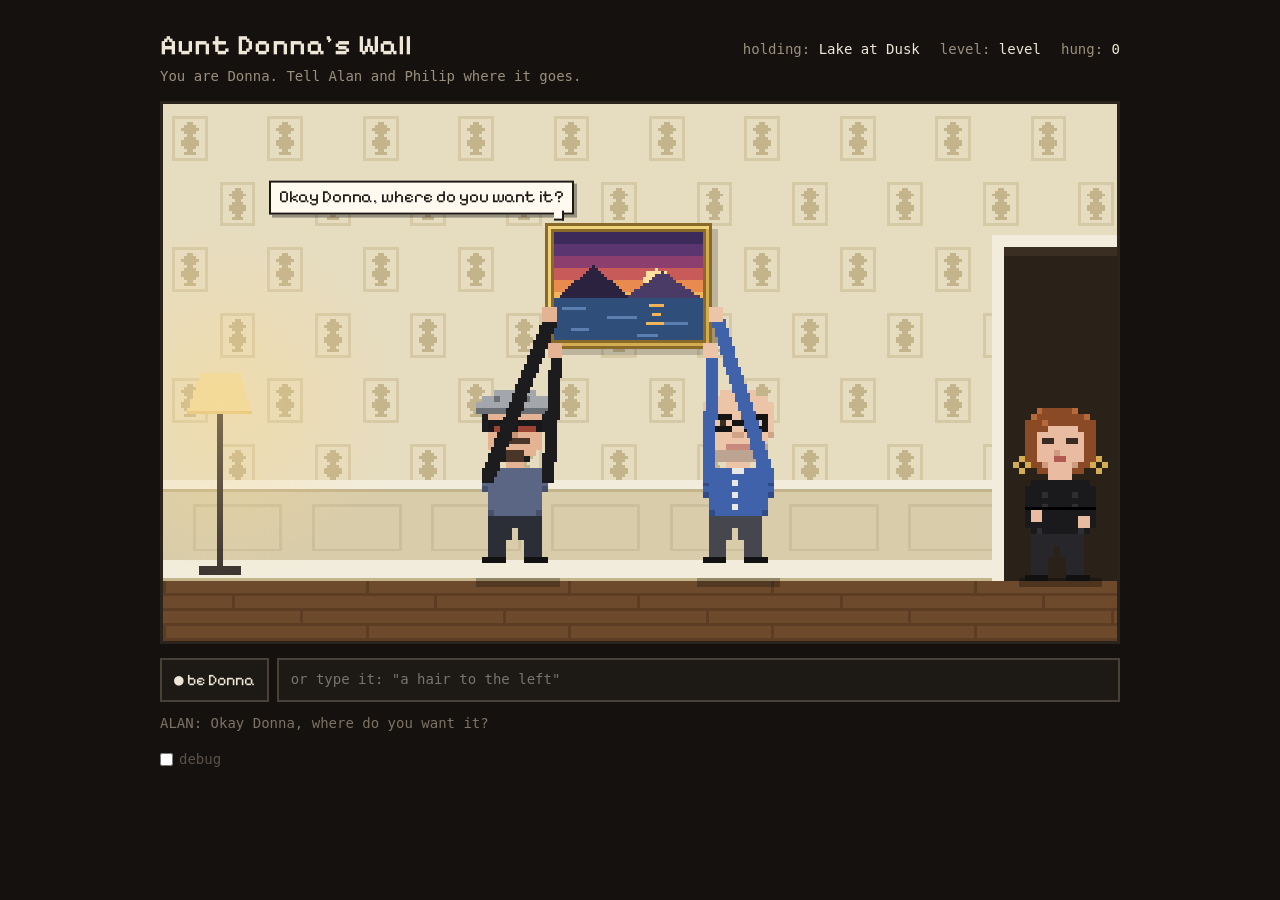
==== donna/index.html @ 9eb2b2ab "Add Aunt Donna's Wall, a voice-directed painting hanging game You play Donna and talk; Deepgram tran" ====
<!DOCTYPE html>
<html lang="en">
<head>
  <meta charset="UTF-8">
  <meta name="viewport" content="width=device-width, initial-scale=1.0">
  <title>Aunt Donna's Wall</title>
  <link rel="preconnect" href="https://fonts.googleapis.com">
  <link rel="preconnect" href="https://fonts.gstatic.com" crossorigin>
  <link href="https://fonts.googleapis.com/css2?family=Pixelify+Sans:wght@400;600&display=swap" rel="stylesheet">
  <style>
    * { margin: 0; padding: 0; box-sizing: border-box; }

    body {
      background: #14110e;
      color: #eee6d6;
      font-family: "SF Mono", "Monaco", "Inconsolata", "Fira Mono", "Droid Sans Mono", "Source Code Pro", monospace;
      font-size: 14px;
      line-height: 1.5;
      padding: 24px 16px 48px;
    }

    .wrap { max-width: 960px; margin: 0 auto; }

    header { margin-bottom: 14px; display: flex; flex-wrap: wrap; align-items: baseline; justify-content: space-between; gap: 4px 24px; }
    h1 { font-family: "Pixelify Sans", monospace; font-size: 28px; font-weight: 600; letter-spacing: 0.5px; }
    .sub { color: #9a8f7c; }
    .stats { color: #9a8f7c; display: flex; flex-wrap: wrap; gap: 4px 20px; margin-top: 4px; }
    .stats b { color: #eee6d6; font-weight: normal; }

    .stage { position: relative; width: 100%; border: 3px solid #2a241d; }
    canvas {
      display: block;
      width: 100%;
      height: auto;
      image-rendering: pixelated;
      image-rendering: crisp-edges;
    }

    .bubble {
      position: absolute;
      max-width: 34%;
      padding: 4px 8px 5px;
      background: #fffaf0;
      color: #1d1a16;
      border: 2px solid #1d1a16;
      font-family: "Pixelify Sans", monospace;
      font-size: clamp(11px, 1.7vw, 17px);
      line-height: 1.2;
      box-shadow: 3px 3px 0 rgba(0, 0, 0, 0.35);
      pointer-events: none;
      opacity: 0;
      transition: opacity 0.15s;
      white-space: normal;
    }
    .bubble.show { opacity: 1; }
    .bubble::after {
      content: "";
      position: absolute;
      bottom: -8px;
      width: 8px;
      height: 8px;
      background: #fffaf0;
      border: 2px solid #1d1a16;
      border-top: none;
    }
    .bubble.alan, .bubble.donna { transform: translate(0, -100%); }
    .bubble.alan::after { right: 8px; border-left: none; }
    .bubble.philip { transform: translate(0, -100%); }
    .bubble.philip::after { left: 8px; border-right: none; }
    .bubble.donna { background: #ffe3ec; }
    .bubble.donna::after { right: 10px; border-left: none; background: #ffe3ec; }
    .bubble.donna.interim { color: #7a6a70; }

    .controls { display: flex; flex-wrap: wrap; gap: 8px; margin: 14px 0 10px; }
    button, input[type="text"] {
      font: inherit;
      background: #1d1914;
      color: #eee6d6;
      border: 2px solid #4a4136;
      padding: 8px 12px;
    }
    button { cursor: pointer; font-family: "Pixelify Sans", monospace; font-size: 16px; }
    button:hover { border-color: #eee6d6; }
    button.on { border-color: #f08aa8; color: #f08aa8; }
    input[type="text"] { flex: 1; min-width: 180px; }
    input[type="text"]:focus, button:focus-visible { outline: none; border-color: #eee6d6; }

    #log { list-style: none; color: #7d7364; }
    #log li { padding: 1px 0; }
    #log .donna { color: #c98a9c; }
    #log .jev { color: #5a5248; }
    #log .err { color: #e06a5a; }
    body:not(.debug) #log .jev, body:not(.debug) #log .err { display: none; }

    .debug-toggle { color: #5a5248; display: inline-flex; align-items: center; gap: 6px; margin-top: 14px; cursor: pointer; }
    .debug-toggle input { accent-color: #7d7364; }
  </style>
</head>
<body>
  <div class="wrap">
    <header>
      <div>
        <h1>Aunt Donna's Wall</h1>
        <p class="sub">You are Donna. Tell Alan and Philip where it goes.</p>
      </div>
      <div class="stats">
        <span>holding: <b id="title">-</b></span>
        <span>level: <b id="level">-</b></span>
        <span>hung: <b id="hung">0</b></span>
      </div>
    </header>

    <div class="stage" id="stage">
      <canvas id="scene" width="320" height="180" aria-label="Alan and Philip holding a painting against the wall while Donna directs from the doorway"></canvas>
      <div class="bubble alan" id="b-alan"></div>
      <div class="bubble philip" id="b-philip"></div>
      <div class="bubble donna" id="b-donna"></div>
    </div>

    <div class="controls">
      <button id="mic" type="button">● be Donna</button>
      <form id="typed" style="display:contents">
        <input id="say" type="text" autocomplete="off" placeholder="or type it: &quot;a hair to the left&quot;">
      </form>
    </div>
    <ul id="log"></ul>
    <label class="debug-toggle"><input type="checkbox" id="debug"> debug</label>
  </div>

<script>
'use strict';

const $ = id => document.getElementById(id);
const clamp = (v, lo, hi) => Math.max(lo, Math.min(hi, v));
const pick = a => a[Math.floor(Math.random() * a.length)];
const MOCK = new URLSearchParams(location.search).has('mock');

// ---------- world (in canvas pixels, 320x180) ----------
const LW = 320, LH = 180, FLOOR_Y = 160;
const PW = 56, PH = 42;                  // painting incl. frame
const CX_MIN = 90, CX_MAX = 222;         // painting center x
const B_MIN = 46, B_MAX = 96;            // painting bottom y
const MAX_TILT = 14;                     // right corner minus left corner, px
const HOME = { cx: 156, yL: 82, yR: 82 };
const UNIT_X = 5, UNIT_Y = 4, UNIT_TILT = 3;
const DONNA_X = 285;
const S = 2;                             // people are drawn at 2x

const canvas = $('scene');
const ctx = canvas.getContext('2d');
ctx.imageSmoothingEnabled = false;

function makeCanvas(w, h) {
  const c = document.createElement('canvas');
  c.width = w; c.height = h;
  const x = c.getContext('2d');
  x.imageSmoothingEnabled = false;
  return [c, x];
}

// ---------- sprites ----------
// One character per pixel; '.' is transparent. Rows are 16 wide.
const LEGS_STAND = [
  '...PPPPPPPPP....',
  '...PPPPPPPPP....',
  '...PPPP.PPPP....',
  '...PPPP.PPPP....',
  '...PPP...PPP....',
  '...PPP...PPP....',
  '...PPP...PPP....',
  '..FFFF...FFFF...',
];
const LEGS_WALK = [
  '...PPPPPPPPP....',
  '...PPPP.PPPP....',
  '..PPPP...PPPP...',
  '..PPP.....PPP...',
  '.PPP.......PPP..',
  '.PPP.......PPP..',
  '.PPP.......PPP..',
  'FFFF.......FFFF.',
];

const ALAN_TOP = [
  '....HHHHHHH.....',
  '..HHhHHHHhHHH...',
  '.HHHHHHHHHHHHH..',
  '.hhhhhhhhhhhhh..',
  '..KSSSSSSSSSK...',
  '..KGGGGGGGGGK...',
  '..KGRRRGRRRGK...',
  '...SSSSsSSSS....',
  '...SSBBBBBSS....',
  '...SSSSSSSSS....',
  '....SSBBBSS.....',
  '.....KBBBK......',
  '......SSS.......',
  '...TTTTTTTTT....',
  '..TTTTTTTTTTT...',
  '..TTTTTTTTTTT...',
  '..tTTTTTTTTTt...',
  '...TTTTTTTTT....',
  '...TTTTTTTTT....',
  '...TTTTTTTTT....',
  '...tTTTTTTTt....',
];
const ALAN_PAL = {
  H: '#a3a7ac', h: '#6b7076', S: '#e3b394', s: '#c99474', G: '#18181a', R: '#9a4436',
  B: '#4b3428', T: '#5a6684', t: '#47506a', K: '#1c1c1f', P: '#2b2e36', F: '#121212',
};

const PHILIP_TOP = [
  '.....SSSSSS.....',
  '...SSSSSSSSSS...',
  '..SSSSSSSSSSSS..',
  '..SSSSSSSSSSSS..',
  '..SGGGGSSGGGGS..',
  '..SGSESGGSESGS..',
  '..SGGGGSSGGGGS..',
  '..sSSSSssSSSSs..',
  '...SSSSSSSSSS...',
  '...ZSSLLLLSSZ...',
  '...ZZZZZZZZZZ...',
  '....ZZZZZZZZ....',
  '......SSSS......',
  '...UUUUwwUUUU...',
  '..UUUUUUUUUUUU..',
  '..uUUUUwUUUUUu..',
  '..UUUUUUUUUUUU..',
  '..uUUUUwUUUUUu..',
  '...UUUUUUUUUU...',
  '...UUUUwUUUUU...',
  '...uUUUUUUUUu...',
];
const PHILIP_PAL = {
  S: '#ecc4a8', s: '#d3a386', Z: '#bda392', G: '#141414', E: '#3b2a20', L: '#c98a7e',
  U: '#3f62ab', u: '#2f4c88', w: '#e8e8e8', P: '#45464e', F: '#121212',
};

const DONNA_TOP = [
  '....aAAAAAa.....',
  '...aAAAAAAAAa...',
  '..AAAaAAAAAAAA..',
  '..AAAASSSSSAAA..',
  '..AASSSSSSSSAA..',
  '..AASEESSEESAA..',
  '..AASSSSSSSSAA..',
  '..AASSSsSSSSAA..',
  '.OAASSSLLSSSAAO.',
  'O.OAAsSSSSsAAO.O',
  '.O..AASSSSAA..O.',
  '......SSSS......',
  '...KKKKKKKKKK...',
  '..KKKKKKKKKKKK..',
  '..KKKkKKKKkKKK..',
  '..KKKKKKKKKKKK..',
  '..KKKkKKKKkKKK..',
  '..KKKKKKKKKKKK..',
  '...KKKKKKKKKK...',
  '...KKKKKKKKKK...',
  '...KkKKKKKKkK...',
];
const DONNA_PAL = {
  a: '#b8693a', A: '#8b4a26', S: '#e9bba0', s: '#d09b80', E: '#3a2a22', L: '#b05a52',
  O: '#d4ad52', K: '#1a1a1d', k: '#2e2e33', P: '#26262b', F: '#111111',
};

function sprite(rows, pal) {
  const [c, x] = makeCanvas(16, rows.length);
  rows.forEach((row, y) => {
    for (let i = 0; i < 16; i++) {
      const col = pal[row[i]];
      if (col) { x.fillStyle = col; x.fillRect(i, y, 1, 1); }
    }
  });
  return c;
}

const SPRITES = {
  alan: { stand: sprite([...ALAN_TOP, ...LEGS_STAND], ALAN_PAL), walk: sprite([...ALAN_TOP, ...LEGS_WALK], ALAN_PAL) },
  philip: { stand: sprite([...PHILIP_TOP, ...LEGS_STAND], PHILIP_PAL), walk: sprite([...PHILIP_TOP, ...LEGS_WALK], PHILIP_PAL) },
  donna: sprite([...DONNA_TOP, ...LEGS_STAND], DONNA_PAL),
};
const SPRITE_H = 29 * S, SPRITE_W = 16 * S;

// ---------- paintings ----------
function disc(x, cx, cy, r, color) {
  x.fillStyle = color;
  for (let dy = -r; dy <= r; dy++) {
    const w = Math.round(Math.sqrt(r * r - dy * dy));
    x.fillRect(cx - w, cy + dy, w * 2 + 1, 1);
  }
}

const ARTS = [
  { title: 'Lake at Dusk', draw(x) {
    ['#3b2a5a', '#5a3570', '#8c3f6e', '#c95a5a', '#e98a4f', '#f2b45a'].forEach((c, i) => {
      x.fillStyle = c; x.fillRect(0, i * 4, 50, 4);
    });
    disc(x, 34, 16, 4, '#ffe0a0');
    for (let i = 0; i < 50; i++) {
      const back = 22 - Math.max(0, 9 - Math.abs(i - 36) * 0.7);
      const front = 22 - Math.max(0, 11 - Math.abs(i - 13) * 0.9);
      x.fillStyle = '#4a3a66'; x.fillRect(i, Math.round(back), 1, 22);
      x.fillStyle = '#2b2240'; x.fillRect(i, Math.round(front), 1, 22);
    }
    x.fillStyle = '#2f4f7a'; x.fillRect(0, 22, 50, 14);
    x.fillStyle = '#5b7fb0';
    [[3, 25, 8], [18, 28, 10], [6, 32, 6], [36, 30, 9], [28, 34, 7]].forEach(([a, b, w]) => x.fillRect(a, b, w, 1));
    x.fillStyle = '#f2b45a';
    [[32, 24, 5], [33, 27, 3], [31, 30, 6]].forEach(([a, b, w]) => x.fillRect(a, b, w, 1));
  } },
  { title: 'Cat (oil on canvas)', draw(x) {
    x.fillStyle = '#3d6b6b'; x.fillRect(0, 0, 50, 36);
    x.fillStyle = '#4a7a78'; x.fillRect(0, 0, 50, 3);
    x.fillStyle = '#8b3a3a'; x.fillRect(0, 29, 50, 7);
    x.fillStyle = '#a84a48'; x.fillRect(0, 29, 50, 1);
    disc(x, 25, 24, 8, '#e08a3c');
    disc(x, 25, 13, 6, '#e08a3c');
    x.fillStyle = '#e08a3c';
    for (let i = 0; i < 4; i++) { x.fillRect(20 + i, 5 + i, 4 - i, 1); x.fillRect(27 + 0, 5 + i, 4 - i, 1); }
    x.fillStyle = '#b8652a';
    [[19, 21], [19, 25], [30, 22], [30, 26], [24, 8]].forEach(([a, b]) => x.fillRect(a, b, 3, 1));
    x.fillStyle = '#9fd36a'; x.fillRect(22, 12, 2, 2); x.fillRect(27, 12, 2, 2);
    x.fillStyle = '#111'; x.fillRect(23, 12, 1, 2); x.fillRect(28, 12, 1, 2);
    x.fillStyle = '#f2a0a0'; x.fillRect(25, 15, 1, 1);
    x.fillStyle = '#e08a3c'; x.fillRect(33, 28, 8, 2); x.fillRect(39, 24, 2, 5);
  } },
  { title: 'Still Life with Fruit', draw(x) {
    x.fillStyle = '#2b2320'; x.fillRect(0, 0, 50, 36);
    x.fillStyle = '#6b4a2c'; x.fillRect(0, 27, 50, 9);
    x.fillStyle = '#82593a'; x.fillRect(0, 27, 50, 1);
    x.fillStyle = '#f1c40f';
    for (let i = 0; i < 16; i++) x.fillRect(12 + i, 12 + Math.round(Math.abs(i - 8) * -0.4 + 4), 1, 2);
    disc(x, 18, 19, 5, '#c0392b');
    disc(x, 31, 19, 5, '#7bb342');
    disc(x, 25, 16, 5, '#e67e22');
    x.fillStyle = '#fff'; x.fillRect(16, 16, 1, 1); x.fillRect(29, 16, 1, 1); x.fillRect(23, 13, 1, 1);
    x.fillStyle = '#d9d2c3';
    for (let r = 0; r < 7; r++) x.fillRect(9 + r, 21 + r, 32 - r * 2, 1);
    x.fillStyle = '#b5ad9c'; x.fillRect(16, 27, 18, 1);
  } },
  { title: 'Sailboat, Probably Maine', draw(x) {
    x.fillStyle = '#9fd0e8'; x.fillRect(0, 0, 50, 24);
    x.fillStyle = '#c8e6f3'; x.fillRect(0, 18, 50, 6);
    x.fillStyle = '#fff'; x.fillRect(5, 5, 9, 2); x.fillRect(7, 4, 5, 1); x.fillRect(36, 8, 8, 2);
    x.fillStyle = '#2e6fa7'; x.fillRect(0, 24, 50, 12);
    x.fillStyle = '#5aa0d8';
    [[2, 27, 6], [14, 30, 8], [30, 28, 7], [40, 32, 6], [8, 33, 5]].forEach(([a, b, w]) => x.fillRect(a, b, w, 1));
    x.fillStyle = '#5a3a20'; x.fillRect(25, 4, 1, 19);
    x.fillStyle = '#fffaf0';
    for (let y = 5; y < 21; y++) x.fillRect(26, y, Math.round((y - 4) * 0.65), 1);
    for (let y = 9; y < 21; y++) x.fillRect(25 - Math.round((y - 8) * 0.5), y, Math.round((y - 8) * 0.5), 1);
    x.fillStyle = '#c0392b'; x.fillRect(26, 4, 3, 1);
    x.fillStyle = '#7a4a2a';
    for (let r = 0; r < 4; r++) x.fillRect(16 + r, 21 + r, 20 - r * 2, 1);
  } },
  { title: 'Portrait of Donna', draw(x) {
    x.fillStyle = '#4c5a3a'; x.fillRect(0, 0, 50, 36);
    disc(x, 25, 18, 16, '#5d6c48');
    x.fillStyle = '#1a1a1d'; x.fillRect(11, 29, 28, 7);
    x.drawImage(SPRITES.donna, 0, 0, 16, 12, 9, 5, 32, 24);
  } },
];

const FRAMES = ARTS.map(art => {
  const [c, x] = makeCanvas(PW, PH);
  x.fillStyle = '#8a6a28'; x.fillRect(0, 0, PW, PH);
  x.fillStyle = '#d4ad52'; x.fillRect(1, 1, PW - 2, PH - 2);
  x.fillStyle = '#f0d27a'; x.fillRect(1, 1, PW - 2, 1); x.fillRect(1, 1, 1, PH - 2);
  x.fillStyle = '#8a6a28'; x.fillRect(2, 2, PW - 4, PH - 4);
  const [inner, ix] = makeCanvas(PW - 6, PH - 6);
  art.draw(ix);
  x.drawImage(inner, 3, 3);
  return c;
});

// ---------- the room ----------
const [room, rx] = makeCanvas(LW, LH);
(function drawRoom() {
  rx.fillStyle = '#e6dcc0'; rx.fillRect(0, 0, LW, FLOOR_Y);
  // Urn wallpaper, after the real dining room.
  const urn = ['..UU..', '.UUUU.', 'UUUUUU', '.UUUU.', '..UU..', '.UUUU.', 'UUUUUU', 'UUUUUU', '.UUUU.', '..UU..', '.UUUU.'];
  for (let y = 6, row = 0; y < 128; y += 22, row++) {
    for (let x = (row % 2) * 16 + 6; x < LW; x += 32) {
      rx.fillStyle = '#d6c9a6';
      rx.fillRect(x - 3, y - 2, 12, 15);
      rx.fillStyle = '#e6dcc0';
      rx.fillRect(x - 2, y - 1, 10, 13);
      rx.fillStyle = '#c4b48c';
      urn.forEach((r, j) => { for (let i = 0; i < 6; i++) if (r[i] === 'U') rx.fillRect(x + i, y + j, 1, 1); });
    }
  }
  // Chair rail and wainscot.
  rx.fillStyle = '#d8ccaa'; rx.fillRect(0, 128, LW, 26);
  rx.fillStyle = '#f2ecdc'; rx.fillRect(0, 126, LW, 3);
  rx.fillStyle = '#c4b48c'; rx.fillRect(0, 129, LW, 1);
  for (let x = 10; x < LW; x += 40) {
    rx.fillStyle = '#cbbf9c'; rx.fillRect(x, 134, 30, 16);
    rx.fillStyle = '#d8ccaa'; rx.fillRect(x + 1, 135, 28, 14);
  }
  // Baseboard and floor.
  rx.fillStyle = '#f2ecdc'; rx.fillRect(0, 153, LW, 7);
  rx.fillStyle = '#c4b48c'; rx.fillRect(0, 159, LW, 1);
  rx.fillStyle = '#6e4a2c'; rx.fillRect(0, FLOOR_Y, LW, LH - FLOOR_Y);
  rx.fillStyle = '#5c3d24';
  for (let y = FLOOR_Y + 4; y < LH; y += 5) rx.fillRect(0, y, LW, 1);
  for (let y = FLOOR_Y, k = 0; y < LH; y += 5, k++) {
    for (let x = (k % 3) * 23; x < LW; x += 68) rx.fillRect(x, y, 1, 5);
  }
  // Doorway on the right, where Donna stands.
  rx.fillStyle = '#f2ecdc'; rx.fillRect(278, 44, 42, 116);
  rx.fillStyle = '#2a2119'; rx.fillRect(282, 48, 38, 112);
  rx.fillStyle = '#3a2e22'; rx.fillRect(282, 48, 38, 3);
  // Lamp on the left.
  rx.fillStyle = '#3a3330'; rx.fillRect(18, 104, 2, 52); rx.fillRect(12, 155, 14, 3);
  rx.fillStyle = '#efd9a0';
  for (let r = 0; r < 14; r++) rx.fillRect(12 - Math.floor(r / 3), 90 + r, 14 + Math.floor(r / 3) * 2, 1);
  rx.fillStyle = '#e0c47e'; rx.fillRect(8, 103, 22, 1);
  const glow = rx.createRadialGradient(19, 100, 2, 19, 100, 60);
  glow.addColorStop(0, 'rgba(255, 220, 140, 0.35)');
  glow.addColorStop(1, 'rgba(255, 220, 140, 0)');
  rx.fillStyle = glow; rx.fillRect(0, 40, 90, 120);
})();

// ---------- state ----------
let artIndex = 0;
let cur = { cx: CX_MIN, yL: HOME.yL, yR: HOME.yR };   // drawn
let target = { ...HOME };                              // headed for
let history = [];
let lastDir = null;
let hung = [];
let hungCount = 0;
let heldSince = Date.now();
let lastGripe = Date.now();
let hanging = false;
let donnaPointUntil = 0;
let donnaCheerUntil = 0;
let tick = 0;

function geometry(p) {
  const t = clamp((p.yR - p.yL) / PW, -1, 1);
  const a = Math.asin(t);
  const cos = Math.cos(a), sin = Math.sin(a);
  const mx = p.cx, my = (p.yL + p.yR) / 2;
  const at = (px, py) => ({ x: mx + px * cos - py * sin, y: my + px * sin + py * cos });
  return { a, mx, my, at };
}

function drawPainting(p, frame) {
  const g = geometry(p);
  ctx.save();
  ctx.translate(Math.round(g.mx), Math.round(g.my));
  ctx.rotate(g.a);
  ctx.fillStyle = 'rgba(0, 0, 0, 0.18)';
  ctx.fillRect(-PW / 2 + 2, -PH + 2, PW, PH);
  ctx.drawImage(frame, -PW / 2, -PH);
  ctx.restore();
  return g;
}

function line(x0, y0, x1, y1, color, t = 2) {
  x0 = Math.round(x0); y0 = Math.round(y0); x1 = Math.round(x1); y1 = Math.round(y1);
  const dx = Math.abs(x1 - x0), dy = -Math.abs(y1 - y0);
  const sx = x0 < x1 ? 1 : -1, sy = y0 < y1 ? 1 : -1;
  let e = dx + dy;
  ctx.fillStyle = color;
  for (;;) {
    ctx.fillRect(x0, y0, t, t);
    if (x0 === x1 && y0 === y1) break;
    const e2 = 2 * e;
    if (e2 >= dy) { e += dy; x0 += sx; }
    if (e2 <= dx) { e += dx; y0 += sy; }
  }
}

function drawHolder(who, hands, side, walking, tired) {
  const spr = SPRITES[who];
  const pal = who === 'alan' ? ALAN_PAL : PHILIP_PAL;
  const sleeve = who === 'alan' ? ALAN_PAL.K : PHILIP_PAL.U;
  const skin = pal.S;
  const bodyX = Math.round(side === 'L' ? hands[0].x - 27 : hands[0].x - 5);
  const reach = FLOOR_Y - SPRITE_H + 13 * S - Math.min(hands[0].y, hands[1].y);
  const lift = clamp(Math.round(reach - 50), 0, 6);
  const top = FLOOR_Y - SPRITE_H - lift;
  const shake = tired && tick % 6 < 3 ? 1 : 0;

  ctx.fillStyle = 'rgba(0, 0, 0, 0.25)';
  ctx.fillRect(bodyX + 2, FLOOR_Y - 1, SPRITE_W - 4, 3);
  ctx.drawImage(walking && Math.floor(tick / 8) % 2 ? spr.walk : spr.stand, bodyX, top, SPRITE_W, SPRITE_H);

  const shoulders = [{ x: bodyX + 4, y: top + 13 * S + 1 }, { x: bodyX + 24, y: top + 13 * S + 1 }];
  if (side === 'R') shoulders.reverse();
  hands.forEach((h, i) => {
    const s = i === 0 ? shoulders[1] : shoulders[0];
    line(s.x, s.y, h.x, h.y + shake, sleeve, 4);
    ctx.fillStyle = skin;
    ctx.fillRect(Math.round(h.x) - 1, Math.round(h.y) - 2 + shake, 5, 5);
  });
  if (tired && tick % 40 < 26) {
    ctx.fillStyle = '#7cc6f0';
    const sx = side === 'L' ? bodyX + 2 : bodyX + 28;
    ctx.fillRect(sx, top + 10 + (tick % 40 > 14 ? 2 : 0), 2, 3);
  }
}

function drawDonna(g) {
  const top = FLOOR_Y - SPRITE_H;
  const now = Date.now();
  ctx.fillStyle = 'rgba(0, 0, 0, 0.3)';
  ctx.fillRect(DONNA_X + 2, FLOOR_Y - 1, SPRITE_W - 4, 3);
  ctx.drawImage(SPRITES.donna, DONNA_X, top, SPRITE_W, SPRITE_H);
  const shoulderL = { x: DONNA_X + 4, y: top + 13 * S + 1 };
  const shoulderR = { x: DONNA_X + 25, y: top + 13 * S + 1 };
  const sleeve = DONNA_PAL.K, skin = DONNA_PAL.S;
  if (now < donnaCheerUntil) {
    const up = tick % 16 < 8 ? 0 : 3;
    line(shoulderL.x, shoulderL.y, shoulderL.x - 8, shoulderL.y - 20 + up, sleeve, 4);
    line(shoulderR.x, shoulderR.y, shoulderR.x + 6, shoulderR.y - 20 + up, sleeve, 4);
    ctx.fillStyle = skin;
    ctx.fillRect(shoulderL.x - 9, shoulderL.y - 24 + up, 5, 5);
    ctx.fillRect(shoulderR.x + 6, shoulderR.y - 24 + up, 5, 5);
    // Smile.
    ctx.fillStyle = DONNA_PAL.S; ctx.fillRect(DONNA_X + 14, top + 16, 4, 2);
    ctx.fillStyle = DONNA_PAL.L; ctx.fillRect(DONNA_X + 13, top + 16, 6, 2);
    ctx.fillRect(DONNA_X + 11, top + 14, 2, 2); ctx.fillRect(DONNA_X + 19, top + 14, 2, 2);
  } else if (now < donnaPointUntil) {
    const dx = g.mx - shoulderL.x, dy = (g.my - PH / 2) - shoulderL.y;
    const d = Math.hypot(dx, dy) || 1;
    const hx = shoulderL.x + dx / d * 24, hy = shoulderL.y + dy / d * 24;
    line(shoulderL.x, shoulderL.y, hx, hy, sleeve, 4);
    ctx.fillStyle = skin; ctx.fillRect(Math.round(hx) - 1, Math.round(hy), 5, 4);
    ctx.fillRect(Math.round(hx) - 5, Math.round(hy), 4, 2);
    line(shoulderR.x, shoulderR.y, shoulderR.x + 2, shoulderR.y + 18, sleeve, 4);
    ctx.fillStyle = skin; ctx.fillRect(shoulderR.x + 1, shoulderR.y + 20, 4, 4);
  } else {
    // Arms folded.
    ctx.fillStyle = '#000'; ctx.fillRect(DONNA_X + 4, top + 33, 24, 1);
    ctx.fillStyle = sleeve; ctx.fillRect(DONNA_X + 4, top + 34, 24, 6);
    ctx.fillStyle = skin; ctx.fillRect(DONNA_X + 6, top + 34, 4, 4); ctx.fillRect(DONNA_X + 22, top + 36, 4, 4);
  }
}

function render() {
  ctx.drawImage(room, 0, 0);
  for (const p of hung) {
    const g = geometry(p);
    const tl = g.at(-PW / 2 + 6, -PH), tr = g.at(PW / 2 - 6, -PH), nail = { x: g.mx, y: g.my - PH - 7 };
    line(tl.x, tl.y, nail.x, nail.y, '#5a4a36', 1);
    line(tr.x, tr.y, nail.x, nail.y, '#5a4a36', 1);
    ctx.fillStyle = '#3a3330'; ctx.fillRect(Math.round(nail.x) - 1, Math.round(nail.y) - 1, 2, 2);
    drawPainting(p, FRAMES[p.art]);
  }

  const g = drawPainting(cur, FRAMES[artIndex]);
  const walking = Math.abs(cur.cx - target.cx) > 0.5;
  const tired = Date.now() - heldSince > 60000;
  drawHolder('alan', [g.at(-PW / 2 + 2, 0), g.at(-PW / 2, -12)], 'L', walking, tired);
  drawHolder('philip', [g.at(PW / 2 - 2, 0), g.at(PW / 2, -12)], 'R', walking, tired);
  drawDonna(g);

  placeBubble('alan', g.at(-PW / 2 + 10, -PH));
  placeBubble('philip', g.at(PW / 2 - 10, -PH));
  placeBubble('donna', { x: DONNA_X + SPRITE_W, y: FLOOR_Y - SPRITE_H - 2 });

  const deg = Math.round(g.a * 180 / Math.PI);
  $('level').textContent = deg === 0 ? 'level' : `${Math.abs(deg)}° ${deg > 0 ? 'right side low' : 'left side low'}`;
  $('title').textContent = ARTS[artIndex].title;
  $('hung').textContent = hungCount;
}

function approach(a, b, speed) {
  return Math.abs(b - a) <= speed ? b : a + Math.sign(b - a) * speed;
}

function loop() {
  tick++;
  cur = {
    cx: approach(cur.cx, target.cx, 1.2),
    yL: approach(cur.yL, target.yL, 0.8),
    yR: approach(cur.yR, target.yR, 0.8),
  };
  const now = Date.now();
  if (!hanging && now - heldSince > 40000 && now - lastGripe > 25000) {
    lastGripe = now;
    say(pick(['alan', 'philip']), pick(GRIPES));
  }
  render();
  requestAnimationFrame(loop);
}

// ---------- speech bubbles ----------
const bubbles = { alan: $('b-alan'), philip: $('b-philip'), donna: $('b-donna') };
const bubbleTimers = {};

function placeBubble(who, pt) {
  const el = bubbles[who];
  if (!el.classList.contains('show')) return;
  const x = clamp(pt.x, 4, LW - 4) / LW * 100;
  // Alan's and Donna's bubbles grow leftward, so pin their right edge.
  if (who === 'philip') el.style.left = x + '%';
  else el.style.right = (100 - x) + '%';
  el.style.top = (clamp(pt.y - 3, 26, LH) / LH * 100) + '%';
}

function showBubble(who, text, interim = false) {
  const el = bubbles[who];
  el.textContent = text;
  el.classList.toggle('interim', interim);
  el.classList.add('show');
  clearTimeout(bubbleTimers[who]);
  if (!interim) bubbleTimers[who] = setTimeout(() => el.classList.remove('show'), 2500 + text.length * 45);
}

// ---------- dialogue ----------
const GRIPES = [
  'My arms, Donna.',
  'Can we put it down for a sec?',
  "I can't feel my fingers.",
  'Is this where it was twenty minutes ago?',
  'Maybe we just get a nail in it and see?',
  'My shoulder is doing the thing again.',
  'Is there a game on?',
];
const CONFUSED = ['...which way, Donna?', 'Huh?', 'Was that a left or a right?', 'Say again?', 'Like... where?'];
const EDGE = {
  left: ["That's the end of the wall, Donna.", "There's a lamp here."],
  right: ["That's the doorway, Donna.", "I'm out of wall."],
  up: ['Any higher and I need the ladder.', "I'm on my tippy toes."],
  down: ["Any lower and it's on the floor.", 'My back, Donna.'],
  tilt: ["It's as crooked as it goes."],
};
const ACK = ['', ' Like this?', ' Here?', " How's that?", ' Better?'];
const DIR_WORD = {
  left: 'Left', right: 'Right', up: 'Up', down: 'Down',
  tilt_clockwise: 'Tilting it', tilt_counterclockwise: 'Tilting it the other way',
};
const AMOUNT_WORD = ['a hair', 'a little', 'a good bit', 'a lot'];

const logEl = $('log');
function log(cls, who, text) {
  const li = document.createElement('li');
  li.className = cls;
  li.textContent = who ? `${who}: ${text}` : text;
  logEl.prepend(li);
  while (logEl.children.length > 12) logEl.lastChild.remove();
}
function say(who, text) {
  log(who, who.toUpperCase(), text);
  showBubble(who, text);
}

// ---------- Jev ----------
const QUESTIONS = {
  direction: {
    type: 'choice',
    instructions: 'Which way does Donna want the painting moved? Directions are as Donna sees the wall: left means toward her left.',
    criteria: {
      left: 'Move it left',
      right: 'Move it right',
      up: 'Raise it, higher, move it up',
      down: 'Lower it, move it down',
      tilt_clockwise: 'Rotate it clockwise: the right side goes down or the left side goes up',
      tilt_counterclockwise: 'Rotate it counterclockwise: the left side goes down or the right side goes up',
      level: "Straighten it, make it level, it's crooked",
      reverse: "The opposite of the last move: 'no, the other way', 'too far', 'your other left'",
      none: 'No movement asked for: praise, thinking out loud, chit-chat, or telling them to stop',
    },
  },
  amount: {
    type: 'score',
    instructions: 'How far does Donna want it moved?',
    criteria: [
      'A hair, a smidge, the tiniest bit',
      'A little, a bit',
      'A fair amount, several inches',
      'A lot, way over, a foot or more',
    ],
  },
  who: {
    type: 'choice',
    instructions: 'Who is Donna talking to? Alan holds the left side and Philip holds the right side.',
    criteria: {
      both: 'Both of them, or nobody in particular',
      alan: 'Alan, or the left side only',
      philip: 'Philip, or the right side only',
    },
  },
  done: {
    type: 'noul',
    instructions: "Donna says the painting is in the right spot and should be hung now ('perfect', 'right there', 'mark it', 'that's it').",
  },
  undo: {
    type: 'noul',
    instructions: "Donna wants it put back exactly where it was before the last move ('put it back', 'it was better before').",
  },
};

async function askJev(text) {
  const state = `Donna just said: "${text}"\nThe last move was: ${lastDir || 'none yet'}.`;
  if (MOCK) return mockJev(text);
  const res = await fetch('api/jev', {
    method: 'POST',
    headers: { 'Content-Type': 'application/json' },
    body: JSON.stringify({ model: 'jev-latest', state, questions: QUESTIONS }),
  });
  if (!res.ok) throw new Error(`Jev said ${res.status}`);
  return (await res.json()).answers;
}

// Keyword stand-in so the page can be tried without the server (?mock).
function mockJev(text) {
  const t = text.toLowerCase();
  const has = re => re.test(t);
  let dir = 'none';
  if (has(/other way|too far|other left/)) dir = 'reverse';
  else if (has(/straight|level|crooked/)) dir = 'level';
  else if (has(/counter|anti/)) dir = 'tilt_counterclockwise';
  else if (has(/clockwise|tilt/)) dir = 'tilt_clockwise';
  else if (has(/\bleft\b/)) dir = 'left';
  else if (has(/\bright\b(?! there)/)) dir = 'right';
  else if (has(/\bup\b|higher|raise/)) dir = 'up';
  else if (has(/\bdown\b|lower/)) dir = 'down';
  const score = has(/hair|smidge|tiny|tad/) ? 0 : has(/lot|way|foot/) ? 3 : has(/bit|little/) ? 1 : 1.5;
  const who = has(/alan/) ? 'alan' : has(/\bphilip\b/) ? 'philip' : 'both';
  return Promise.resolve({
    direction: { choice: dir, confidence: 0.9 },
    amount: { score },
    who: { choice: who, confidence: 0.9 },
    done: { noul: has(/perfect|right there|mark it|that's it/) ? 0.95 : 0.02 },
    undo: { noul: has(/put it back|was better/) ? 0.95 : 0.02 },
  });
}

// ---------- turning Jev's answers into moves ----------
const OPPOSITE = {
  left: 'right', right: 'left', up: 'down', down: 'up',
  tilt_clockwise: 'tilt_counterclockwise', tilt_counterclockwise: 'tilt_clockwise',
};

function act(a) {
  const d = a.direction, who = a.who.choice;
  const conf = n => (n == null ? '-' : n.toFixed(2));
  log('jev', '', `jev → ${d.choice} (${conf(d.confidence)}) amount ${a.amount.score.toFixed(1)} who ${who} done ${conf(a.done.noul)} undo ${conf(a.undo.noul)}`);

  const anyone = () => pick(['alan', 'philip']);
  if (a.done.noul > 0.6) return hang();
  if (a.undo.noul > 0.6) {
    if (!history.length) return say(anyone(), "That's where it started, Donna.");
    target = history.pop();
    donnaPointUntil = Date.now() + 1500;
    return say(anyone(), 'Back where it was.');
  }

  let dir = d.choice;
  if (dir === 'none') return;
  if (d.confidence < 0.3) return say(anyone(), pick(CONFUSED));
  if (dir === 'reverse') {
    if (!OPPOSITE[lastDir]) return say(anyone(), pick(CONFUSED));
    dir = OPPOSITE[lastDir];
  }

  const level = clamp(Math.round(a.amount.score), 0, 3);
  const steps = Math.max(1, Math.round(2 ** a.amount.score));
  const before = { ...target };
  const next = { ...target };
  const speaker = who === 'alan' || who === 'philip' ? who : anyone();

  if (dir === 'left' || dir === 'right') {
    next.cx = clamp(next.cx + (dir === 'left' ? -UNIT_X : UNIT_X) * steps, CX_MIN, CX_MAX);
  } else if (dir === 'up' || dir === 'down') {
    const dy = (dir === 'up' ? -UNIT_Y : UNIT_Y) * steps;
    if (who !== 'philip') next.yL += dy;
    if (who !== 'alan') next.yR += dy;
  } else if (dir === 'level') {
    next.yL = next.yR = Math.round((next.yL + next.yR) / 2);
  } else {
    // Clockwise means the right side drops.
    const k = UNIT_TILT * Math.max(1, Math.ceil(steps / 2));
    const sign = dir === 'tilt_clockwise' ? 1 : -1;
    if (who === 'alan') next.yL -= sign * k;
    else if (who === 'philip') next.yR += sign * k;
    else { next.yR += sign * Math.ceil(k / 2); next.yL -= sign * Math.floor(k / 2); }
  }

  next.yL = clamp(next.yL, B_MIN, B_MAX);
  next.yR = clamp(next.yR, B_MIN, B_MAX);
  if (Math.abs(next.yR - next.yL) > MAX_TILT) {
    if (who === 'alan') next.yL = next.yR + Math.sign(next.yL - next.yR) * MAX_TILT;
    else next.yR = next.yL + Math.sign(next.yR - next.yL) * MAX_TILT;
  }

  if (next.cx === before.cx && next.yL === before.yL && next.yR === before.yR) {
    const edge = dir.startsWith('tilt') ? 'tilt' : EDGE[dir] ? dir : null;
    return say(speaker, edge ? pick(EDGE[edge]) : 'It already is, Donna.');
  }

  history.push(before);
  target = next;
  donnaPointUntil = Date.now() + 1500;
  if (dir !== 'level') lastDir = dir;
  say(speaker, dir === 'level' ? 'Leveling it.' : `${DIR_WORD[dir]}, ${AMOUNT_WORD[level]}.${pick(ACK)}`);
}

function hang() {
  if (hanging) return;
  hanging = true;
  donnaCheerUntil = Date.now() + 2200;
  say('alan', 'MARKING IT!');
  setTimeout(() => say('philip', '*tap tap tap*'), 700);
  setTimeout(() => {
    hung.push({ ...target, art: artIndex });
    if (hung.length > 5) hung.shift();
    hungCount++;
    artIndex = (artIndex + 1) % ARTS.length;
    cur = { cx: CX_MIN, yL: HOME.yL, yR: HOME.yR };
    target = { ...HOME };
    history = [];
    lastDir = null;
    heldSince = lastGripe = Date.now();
    hanging = false;
    say('philip', pick(['Okay. Next one.', 'Next! This one is heavier.', 'Where does this one go?']));
  }, 1600);
}

let queue = Promise.resolve();
function heard(text) {
  text = text.trim();
  if (text.length < 2) return;
  log('donna', 'DONNA', text);
  showBubble('donna', text);
  queue = queue
    .then(() => askJev(text))
    .then(act)
    .catch(err => {
      log('err', '', String(err.message || err));
      say('philip', 'Sorry, what was that, Donna?');
    });
}

$('typed').addEventListener('submit', e => {
  e.preventDefault();
  heard($('say').value);
  $('say').value = '';
});

// ---------- Deepgram live transcription ----------
const WORKLET = `
class Pcm extends AudioWorkletProcessor {
  constructor() { super(); this.buf = new Int16Array(2048); this.n = 0; }
  process(inputs) {
    const ch = inputs[0] && inputs[0][0];
    if (ch) for (let i = 0; i < ch.length; i++) {
      const v = Math.max(-1, Math.min(1, ch[i]));
      this.buf[this.n++] = v < 0 ? v * 0x8000 : v * 0x7fff;
      if (this.n === this.buf.length) { this.port.postMessage(this.buf.slice().buffer); this.n = 0; }
    }
    return true;
  }
}
registerProcessor('pcm', Pcm);`;

let mic = null;   // { stream, ctx, ws }
const micBtn = $('mic');

async function openSocket(rate) {
  const res = await fetch('api/stt-token', { method: 'POST' });
  if (!res.ok) throw new Error(`speech token failed (${res.status})`);
  const { access_token } = await res.json();
  const params = new URLSearchParams({
    model: 'nova-3', encoding: 'linear16', sample_rate: String(rate), channels: '1',
    interim_results: 'true', punctuate: 'true', endpointing: '250',
  });
  for (const k of ['Alan', 'Philip', 'Donna']) params.append('keyterm', k);
  const ws = new WebSocket(`wss://api.deepgram.com/v1/listen?${params}`, ['bearer', access_token]);
  ws.binaryType = 'arraybuffer';
  ws.onmessage = e => {
    const m = JSON.parse(e.data);
    if (m.type !== 'Results') return;
    const t = m.channel.alternatives[0].transcript;
    if (!t) return;
    if (m.is_final) heard(t);
    else showBubble('donna', t + '…', true);
  };
  ws.onclose = () => {
    // Reconnect if the socket dropped while Donna is still talking.
    if (mic && mic.ws === ws) openSocket(rate).then(n => { if (mic) mic.ws = n; }).catch(stopMic);
  };
  return ws;
}

async function startMic() {
  micBtn.disabled = true;
  try {
    const stream = await navigator.mediaDevices.getUserMedia({
      audio: { channelCount: 1, echoCancellation: true, noiseSuppression: true },
    });
    const actx = new AudioContext();
    await actx.audioWorklet.addModule(URL.createObjectURL(new Blob([WORKLET], { type: 'application/javascript' })));
    const node = new AudioWorkletNode(actx, 'pcm');
    const mute = actx.createGain();
    mute.gain.value = 0;
    actx.createMediaStreamSource(stream).connect(node);
    node.connect(mute).connect(actx.destination);
    mic = { stream, ctx: actx, ws: null };
    mic.ws = await openSocket(actx.sampleRate);
    node.port.onmessage = e => {
      if (mic && mic.ws && mic.ws.readyState === WebSocket.OPEN) mic.ws.send(e.data);
    };
    micBtn.textContent = '■ listening';
    micBtn.classList.add('on');
  } catch (err) {
    stopMic();
    log('err', '', `mic: ${err.message || err}`);
    say('alan', "We can't hear you, Donna. Try typing it.");
  } finally {
    micBtn.disabled = false;
  }
}

function stopMic() {
  const m = mic;
  mic = null;
  if (m) {
    if (m.ws && m.ws.readyState === WebSocket.OPEN) m.ws.send(JSON.stringify({ type: 'CloseStream' }));
    m.stream.getTracks().forEach(t => t.stop());
    m.ctx.close();
  }
  micBtn.textContent = '● be Donna';
  micBtn.classList.remove('on');
}

micBtn.addEventListener('click', () => (mic ? stopMic() : startMic()));

// ---------- debug ----------
const debugBox = $('debug');
function setDebug(on) {
  document.body.classList.toggle('debug', on);
  try { localStorage.setItem('donna-debug', on ? '1' : ''); } catch {}
}
try { debugBox.checked = !!localStorage.getItem('donna-debug'); } catch {}
setDebug(debugBox.checked);
debugBox.addEventListener('change', () => setDebug(debugBox.checked));

requestAnimationFrame(loop);
say('alan', 'Okay Donna, where do you want it?');
if (MOCK) log('jev', '', 'mock mode: Jev is a keyword stand-in');
</script>
</body>
</html>
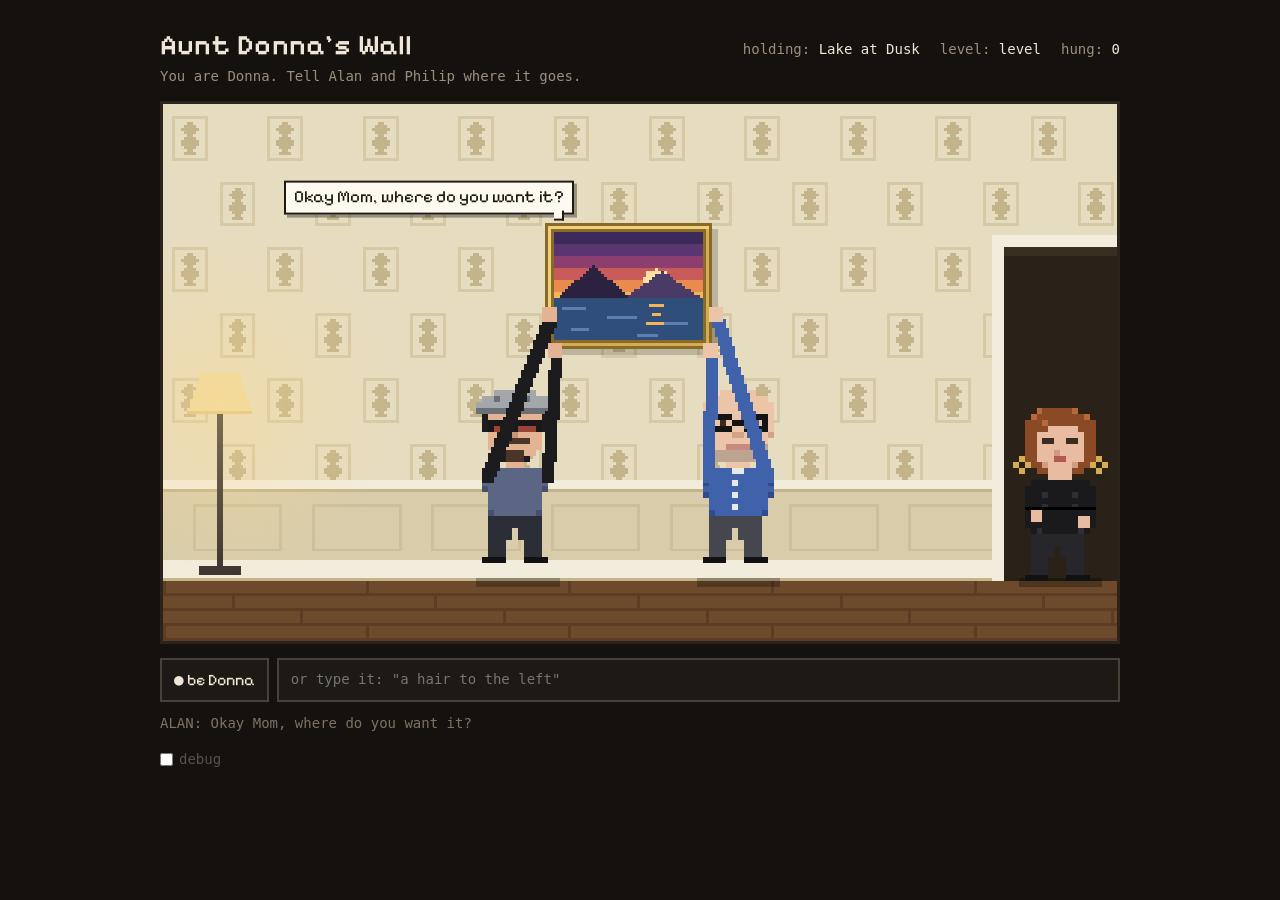
==== commit ece4c969: "Have Alan call Donna Mom and Philip call her Aunt Donna Co-Authored-By: Claude Opus 5.5 <noreply@ant" ====
--- a/donna/index.html
+++ b/donna/index.html
@@ -645,7 +645,10 @@
   logEl.prepend(li);
   while (logEl.children.length > 12) logEl.lastChild.remove();
 }
+// Alan is Donna's son; Philip is her nephew.
+const CALLS_HER = { alan: 'Mom', philip: 'Aunt Donna' };
 function say(who, text) {
+  text = text.replace(/\bDonna\b/g, CALLS_HER[who] || 'Donna');
   log(who, who.toUpperCase(), text);
   showBubble(who, text);
 }
@@ -679,16 +682,20 @@
   },
   who: {
     type: 'choice',
-    instructions: 'Who is Donna talking to? Alan holds the left side and Philip holds the right side.',
+    instructions: 'Who is Donna talking to? Alan, her son, holds the left side. Philip, her nephew, holds the right side.',
     criteria: {
       both: 'Both of them, or nobody in particular',
-      alan: 'Alan, or the left side only',
-      philip: 'Philip, or the right side only',
+      alan: 'Alan (her son), or the left side only',
+      philip: 'Philip (her nephew), or the right side only',
     },
   },
   done: {
     type: 'noul',
     instructions: "Donna says the painting is in the right spot and should be hung now ('perfect', 'right there', 'mark it', 'that's it').",
+  },
+  summon: {
+    type: 'noul',
+    instructions: "Donna is calling Alan and Philip over or asking if they're free ('Alan, Philip, do you have a moment?', 'boys, come here a sec').",
   },
   undo: {
     type: 'noul',
@@ -704,6 +711,7 @@
     headers: { 'Content-Type': 'application/json' },
     body: JSON.stringify({ model: 'jev-latest', state, questions: QUESTIONS }),
   });
+  if (res.status === 401) location.reload();   // back to the login page
   if (!res.ok) throw new Error(`Jev said ${res.status}`);
   return (await res.json()).answers;
 }
@@ -729,6 +737,7 @@
     who: { choice: who, confidence: 0.9 },
     done: { noul: has(/perfect|right there|mark it|that's it/) ? 0.95 : 0.02 },
     undo: { noul: has(/put it back|was better/) ? 0.95 : 0.02 },
+    summon: { noul: has(/(have|got) a (moment|minute|sec)|come here/) ? 0.95 : 0.02 },
   });
 }
 
@@ -741,9 +750,10 @@
 function act(a) {
   const d = a.direction, who = a.who.choice;
   const conf = n => (n == null ? '-' : n.toFixed(2));
-  log('jev', '', `jev → ${d.choice} (${conf(d.confidence)}) amount ${a.amount.score.toFixed(1)} who ${who} done ${conf(a.done.noul)} undo ${conf(a.undo.noul)}`);
+  log('jev', '', `jev → ${d.choice} (${conf(d.confidence)}) amount ${a.amount.score.toFixed(1)} who ${who} done ${conf(a.done.noul)} undo ${conf(a.undo.noul)} summon ${conf(a.summon && a.summon.noul)}`);
 
   const anyone = () => pick(['alan', 'philip']);
+  if (a.summon && a.summon.noul > 0.6) return summon();
   if (a.done.noul > 0.6) return hang();
   if (a.undo.noul > 0.6) {
     if (!history.length) return say(anyone(), "That's where it started, Donna.");
@@ -800,6 +810,17 @@
   donnaPointUntil = Date.now() + 1500;
   if (dir !== 'level') lastDir = dir;
   say(speaker, dir === 'level' ? 'Leveling it.' : `${DIR_WORD[dir]}, ${AMOUNT_WORD[level]}.${pick(ACK)}`);
+}
+
+// "Alan, Philip, do you have a moment?" Every time.
+const bell = new Audio('bell.mp3');
+bell.preload = 'auto';
+bell.volume = 0.7;
+function summon() {
+  bell.currentTime = 0;
+  bell.play().catch(() => {});
+  say('alan', 'Yes?');
+  setTimeout(() => say('philip', 'Yes?'), 350);
 }
 
 function hang() {
@@ -865,6 +886,7 @@
 
 async function openSocket(rate) {
   const res = await fetch('api/stt-token', { method: 'POST' });
+  if (res.status === 401) location.reload();
   if (!res.ok) throw new Error(`speech token failed (${res.status})`);
   const { access_token } = await res.json();
   const params = new URLSearchParams({
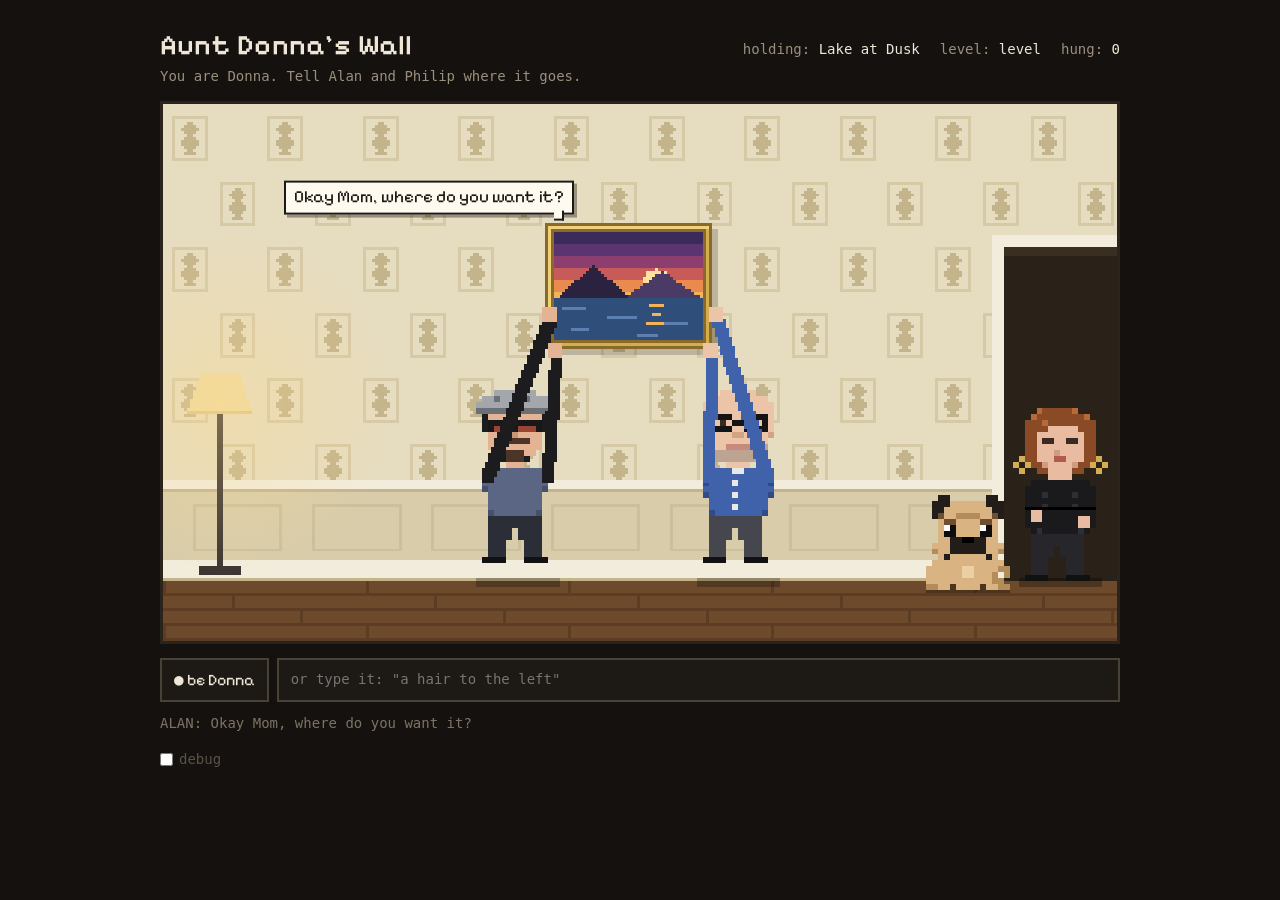
==== commit e462aa17: "Add Murphy, Donna's stern pug Co-Authored-By: Claude Opus 5.5 <noreply@anthropic.com>" ====
--- a/donna/index.html
+++ b/donna/index.html
@@ -138,7 +138,7 @@
 // ---------- world (in canvas pixels, 320x180) ----------
 const LW = 320, LH = 180, FLOOR_Y = 160;
 const PW = 56, PH = 42;                  // painting incl. frame
-const CX_MIN = 90, CX_MAX = 222;         // painting center x
+const CX_MIN = 90, CX_MAX = 200;         // painting center x (the pug owns the rest)
 const B_MIN = 46, B_MAX = 96;            // painting bottom y
 const MAX_TILT = 14;                     // right corner minus left corner, px
 const HOME = { cx: 156, yL: 82, yR: 82 };
@@ -276,10 +276,38 @@
   return c;
 }
 
+// Murphy, Donna's pug. Sits by her feet and disapproves.
+const PUG = [
+  '...MM......MM...',
+  '..MMMffffffMMM..',
+  '..MMffffffffMM..',
+  '..MBffFFFFffBM..',
+  '...fBBffffBBf...',
+  '...fweffffwef...',
+  '...feeffffeef...',
+  '...ffMMnnMMff...',
+  '..fffMMMMMMfff..',
+  '..FffMMMMMMffF..',
+  '...fMffffffMf...',
+  '..ffffffffffff..',
+  '.ffffffccffffFF.',
+  '.ffffffccfffF.F.',
+  '.fffffffffffFF..',
+  '.FFff.ffff.ffFF.',
+];
+const PUG_PAL = {
+  M: '#231d19', f: '#d9b382', F: '#b38c5a', B: '#6e4f2f', c: '#ecd0a4',
+  e: '#0d0d0d', w: '#ffffff', n: '#000000',
+};
+const PUG_BLINK = PUG.map(r => r.replace(/[ew]/g, 'B'));
+const PUG_X = 254;
+
 const SPRITES = {
   alan: { stand: sprite([...ALAN_TOP, ...LEGS_STAND], ALAN_PAL), walk: sprite([...ALAN_TOP, ...LEGS_WALK], ALAN_PAL) },
   philip: { stand: sprite([...PHILIP_TOP, ...LEGS_STAND], PHILIP_PAL), walk: sprite([...PHILIP_TOP, ...LEGS_WALK], PHILIP_PAL) },
   donna: sprite([...DONNA_TOP, ...LEGS_STAND], DONNA_PAL),
+  pug: sprite(PUG, PUG_PAL),
+  pugBlink: sprite(PUG_BLINK, PUG_PAL),
 };
 const SPRITE_H = 29 * S, SPRITE_W = 16 * S;
 
@@ -504,6 +532,14 @@
   }
 }
 
+function drawPug() {
+  const w = 16 * S, h = PUG.length * S, top = FLOOR_Y + 3 - h;   // sprite canvases are 16 wide
+  ctx.fillStyle = 'rgba(0, 0, 0, 0.3)';
+  ctx.fillRect(PUG_X + 2, FLOOR_Y + 1, w - 4, 3);
+  // A slow, judgmental blink every few seconds.
+  ctx.drawImage(tick % 260 < 10 ? SPRITES.pugBlink : SPRITES.pug, PUG_X, top, w, h);
+}
+
 function drawDonna(g) {
   const top = FLOOR_Y - SPRITE_H;
   const now = Date.now();
@@ -558,6 +594,7 @@
   drawHolder('alan', [g.at(-PW / 2 + 2, 0), g.at(-PW / 2, -12)], 'L', walking, tired);
   drawHolder('philip', [g.at(PW / 2 - 2, 0), g.at(PW / 2, -12)], 'R', walking, tired);
   drawDonna(g);
+  drawPug();
 
   placeBubble('alan', g.at(-PW / 2 + 10, -PH));
   placeBubble('philip', g.at(PW / 2 - 10, -PH));
@@ -625,7 +662,7 @@
 const CONFUSED = ['...which way, Donna?', 'Huh?', 'Was that a left or a right?', 'Say again?', 'Like... where?'];
 const EDGE = {
   left: ["That's the end of the wall, Donna.", "There's a lamp here."],
-  right: ["That's the doorway, Donna.", "I'm out of wall."],
+  right: ["Murphy won't let me any closer, Donna.", "I'm not getting any closer to Murphy."],
   up: ['Any higher and I need the ladder.', "I'm on my tippy toes."],
   down: ["Any lower and it's on the floor.", 'My back, Donna.'],
   tilt: ["It's as crooked as it goes."],
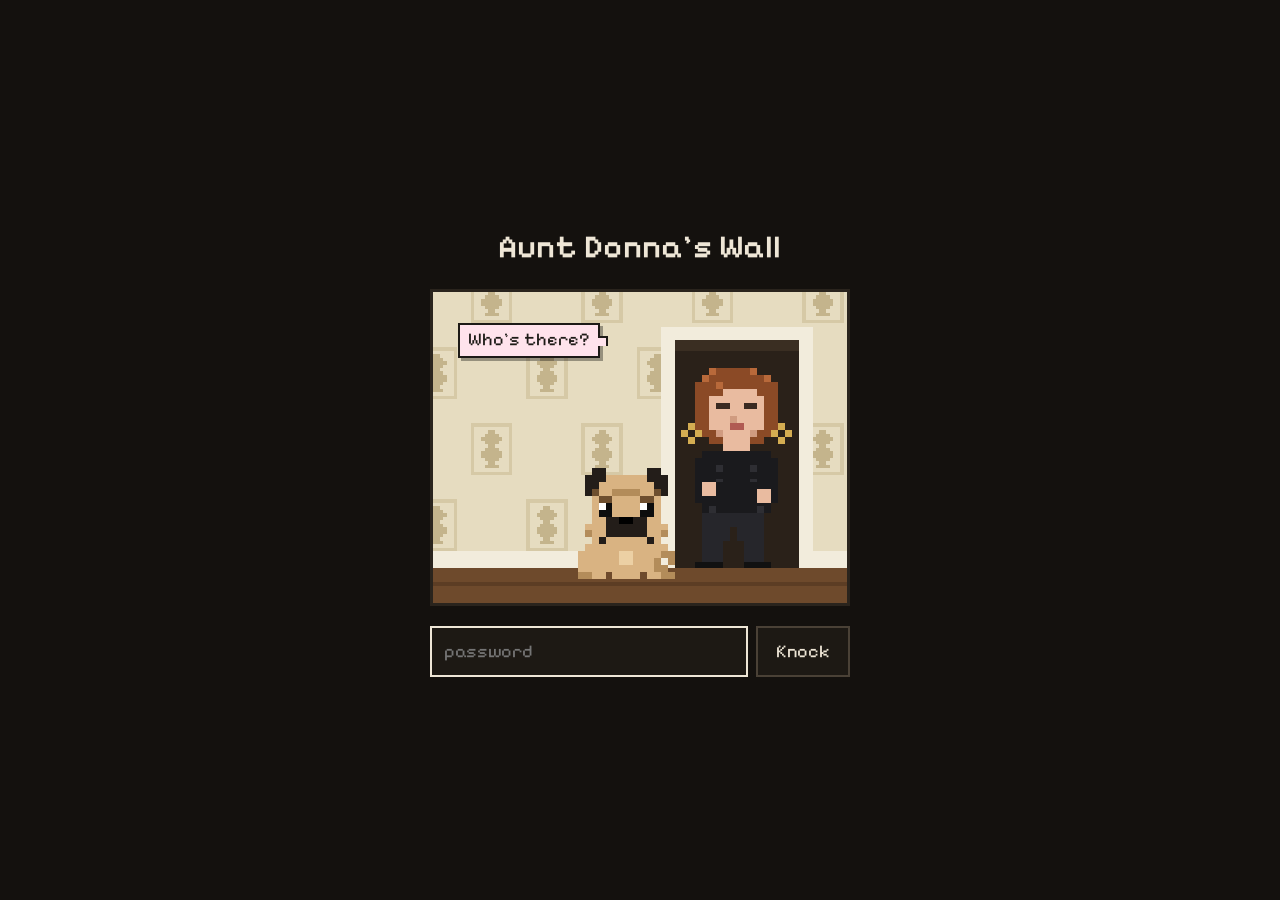
==== commit b5aa8026: "Ring the bell after Knock instead of on a Jev summons The front door now lives in the game page, so " ====
--- a/donna/index.html
+++ b/donna/index.html
@@ -92,11 +92,54 @@
     #log .err { color: #e06a5a; }
     body:not(.debug) #log .jev, body:not(.debug) #log .err { display: none; }
 
+    .door {
+      position: fixed;
+      inset: 0;
+      z-index: 10;
+      background: #14110e;
+      display: flex;
+      align-items: center;
+      justify-content: center;
+      padding: 24px 16px;
+      text-align: center;
+      font-family: "Pixelify Sans", monospace;
+    }
+    .door[hidden] { display: none; }
+    .door main { width: 100%; max-width: 420px; }
+    .door h1 { margin-bottom: 18px; font-size: 32px; }
+    .door .stage { margin-bottom: 20px; }
+    .door .bubble { opacity: 1; left: 6%; top: 10%; max-width: 48%; font-size: 18px; background: #ffe3ec; text-align: left; }
+    .door .bubble::after { left: auto; right: -10px; bottom: 10px; background: #ffe3ec; border-left: none; border-bottom: none; border-top: 2px solid #1d1a16; }
+    .door form { display: flex; gap: 8px; justify-content: center; }
+    .door input {
+      flex: 1; min-width: 0; font: inherit; font-size: 18px; padding: 10px 12px;
+      background: #1d1914; color: #eee6d6; border: 2px solid #4a4136;
+    }
+    .door input:focus { outline: none; border-color: #eee6d6; }
+    .door input[hidden] { display: none; }
+    .door button { font-size: 18px; padding: 10px 18px; }
+    .shake { animation: shake 0.3s; }
+    @keyframes shake { 25% { transform: translateX(-6px); } 75% { transform: translateX(6px); } }
+
     .debug-toggle { color: #5a5248; display: inline-flex; align-items: center; gap: 6px; margin-top: 14px; cursor: pointer; }
     .debug-toggle input { accent-color: #7d7364; }
   </style>
 </head>
 <body>
+  <div class="door" id="door">
+    <main>
+      <h1>Aunt Donna's Wall</h1>
+      <div class="stage">
+        <canvas id="door-scene" width="120" height="90" aria-label="Donna and Murphy at her front door"></canvas>
+        <div class="bubble" id="door-bubble">Who's there?</div>
+      </div>
+      <form id="door-form">
+        <input id="pw" type="password" autocomplete="current-password" placeholder="password" aria-label="Password" hidden>
+        <button type="submit">Knock</button>
+      </form>
+    </main>
+  </div>
+
   <div class="wrap">
     <header>
       <div>
@@ -730,10 +773,6 @@
     type: 'noul',
     instructions: "Donna says the painting is in the right spot and should be hung now ('perfect', 'right there', 'mark it', 'that's it').",
   },
-  summon: {
-    type: 'noul',
-    instructions: "Donna is calling Alan and Philip over or asking if they're free ('Alan, Philip, do you have a moment?', 'boys, come here a sec').",
-  },
   undo: {
     type: 'noul',
     instructions: "Donna wants it put back exactly where it was before the last move ('put it back', 'it was better before').",
@@ -774,7 +813,6 @@
     who: { choice: who, confidence: 0.9 },
     done: { noul: has(/perfect|right there|mark it|that's it/) ? 0.95 : 0.02 },
     undo: { noul: has(/put it back|was better/) ? 0.95 : 0.02 },
-    summon: { noul: has(/(have|got) a (moment|minute|sec)|come here/) ? 0.95 : 0.02 },
   });
 }
 
@@ -787,10 +825,9 @@
 function act(a) {
   const d = a.direction, who = a.who.choice;
   const conf = n => (n == null ? '-' : n.toFixed(2));
-  log('jev', '', `jev → ${d.choice} (${conf(d.confidence)}) amount ${a.amount.score.toFixed(1)} who ${who} done ${conf(a.done.noul)} undo ${conf(a.undo.noul)} summon ${conf(a.summon && a.summon.noul)}`);
+  log('jev', '', `jev → ${d.choice} (${conf(d.confidence)}) amount ${a.amount.score.toFixed(1)} who ${who} done ${conf(a.done.noul)} undo ${conf(a.undo.noul)}`);
 
   const anyone = () => pick(['alan', 'philip']);
-  if (a.summon && a.summon.noul > 0.6) return summon();
   if (a.done.noul > 0.6) return hang();
   if (a.undo.noul > 0.6) {
     if (!history.length) return say(anyone(), "That's where it started, Donna.");
@@ -849,15 +886,37 @@
   say(speaker, dir === 'level' ? 'Leveling it.' : `${DIR_WORD[dir]}, ${AMOUNT_WORD[level]}.${pick(ACK)}`);
 }
 
-// "Alan, Philip, do you have a moment?" Every time.
+// "Alan, Philip, do you have a moment?" Rings after Knock.
 const bell = new Audio('bell.mp3');
 bell.preload = 'auto';
 bell.volume = 0.7;
-function summon() {
-  bell.currentTime = 0;
-  bell.play().catch(() => {});
-  say('alan', 'Yes?');
-  setTimeout(() => say('philip', 'Yes?'), 350);
+
+// Browsers (Safari above all) only allow sound that starts from a click, and
+// the bell rings a moment after Knock. Playing it silently during the click
+// unlocks it for the intro.
+let bellUnlocked = false;
+function unlockBell() {
+  if (bellUnlocked) return;
+  bellUnlocked = true;
+  bell.muted = true;
+  bell.play()
+    .then(() => { if (bell.muted) { bell.pause(); bell.currentTime = 0; } })
+    .catch(() => { bellUnlocked = false; })
+    .finally(() => { bell.muted = false; });
+}
+
+function intro() {
+  log('donna', 'DONNA', 'Alan, Philip, do you have a moment?');
+  showBubble('donna', 'Alan, Philip, do you have a moment?');
+  donnaPointUntil = Date.now() + 1800;
+  setTimeout(() => {
+    say('alan', 'Yes?');
+    bell.muted = false;
+    bell.currentTime = 0;
+    bell.play().catch(err => log('err', '', `bell: ${err.message || err}`));
+  }, 1500);
+  setTimeout(() => say('philip', 'Yes?'), 1900);
+  setTimeout(() => say('alan', 'Okay Donna, where do you want it?'), 5600);
 }
 
 function hang() {
@@ -1001,8 +1060,63 @@
 setDebug(debugBox.checked);
 debugBox.addEventListener('change', () => setDebug(debugBox.checked));
 
+// ---------- the front door ----------
+const doorEl = $('door'), doorForm = $('door-form'), pwEl = $('pw'), doorBubble = $('door-bubble');
+const doorCtx = $('door-scene').getContext('2d');
+doorCtx.imageSmoothingEnabled = false;
+const COOKIE = 'donna_key';
+const secure = location.protocol === 'https:' ? '; Secure' : '';
+
+function drawDoor(mood) {
+  const d = doorCtx, px = (x, y, w, h, c) => { d.fillStyle = c; d.fillRect(x, y, w, h); };
+  d.drawImage(room, 120, 10, 120, 90, 0, 0, 120, 90);   // a patch of the same wallpaper
+  px(0, 80, 120, 10, '#6e4a2c'); px(0, 84, 120, 1, '#5c3d24'); px(0, 75, 120, 5, '#f2ecdc');
+  px(66, 10, 44, 70, '#f2ecdc'); px(70, 14, 36, 66, '#2a2119'); px(70, 14, 36, 3, '#3a2e22');
+  const left = 72, top = 80 - SPRITE_H;
+  d.drawImage(SPRITES.donna, left, top, SPRITE_W, SPRITE_H);
+  d.drawImage(SPRITES.pug, 40, 83 - PUG.length * S, 16 * S, PUG.length * S);
+  const P = DONNA_PAL;
+  if (mood === 'happy') {
+    px(left + 13, top + 16, 6, 2, P.L); px(left + 11, top + 14, 2, 2, P.L); px(left + 19, top + 14, 2, 2, P.L);
+    px(left - 4, top + 12, 4, 14, P.K); px(left - 5, top + 9, 5, 5, P.S);
+  } else {
+    if (mood === 'cross') { px(left + 9, top + 9, 4, 1, P.A); px(left + 19, top + 9, 4, 1, P.A); }
+    px(left + 4, top + 33, 24, 6, P.K); px(left + 6, top + 33, 4, 4, P.S); px(left + 22, top + 35, 4, 4, P.S);
+  }
+}
+
+async function keyOk() {
+  if (MOCK) return true;
+  try { return (await fetch('api/check', { method: 'POST' })).ok; } catch { return false; }
+}
+
+drawDoor('neutral');
+keyOk().then(ok => { if (!ok) { pwEl.hidden = false; pwEl.focus(); } });
+
+doorForm.addEventListener('submit', async e => {
+  e.preventDefault();
+  unlockBell();   // must happen during the click
+  if (!pwEl.hidden) {
+    const pw = pwEl.value.trim();
+    if (!pw) {
+      doorForm.classList.remove('shake'); void doorForm.offsetWidth; doorForm.classList.add('shake');
+      return;
+    }
+    document.cookie = `${COOKIE}=${encodeURIComponent(pw)}; Path=/donna; Max-Age=31536000; SameSite=Lax${secure}`;
+  }
+  if (!(await keyOk())) {
+    document.cookie = `${COOKIE}=; Path=/donna; Max-Age=0${secure}`;
+    pwEl.hidden = false; pwEl.value = ''; pwEl.focus();
+    doorBubble.textContent = "That's not it, honey.";
+    drawDoor('cross');
+    return;
+  }
+  doorBubble.textContent = 'Come in, come in!';
+  drawDoor('happy');
+  setTimeout(() => { doorEl.hidden = true; intro(); }, 700);
+});
+
 requestAnimationFrame(loop);
-say('alan', 'Okay Donna, where do you want it?');
 if (MOCK) log('jev', '', 'mock mode: Jev is a keyword stand-in');
 </script>
 </body>
